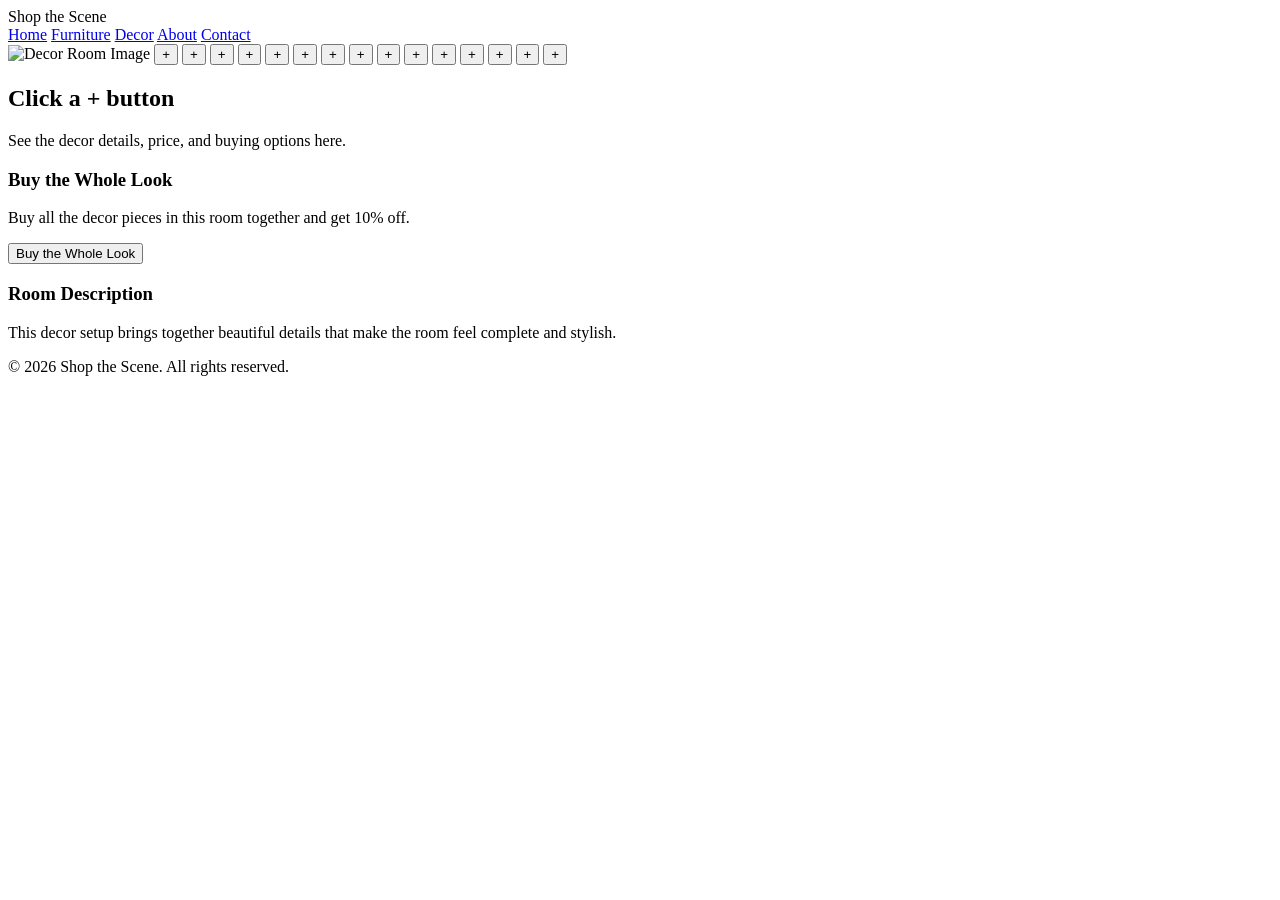
==== decor-detail.html @ ca819c47 "Create decor-detail.html" ====
<!DOCTYPE html>
<html lang="en">
<head>
  <meta charset="UTF-8" />
  <meta name="viewport" content="width=device-width, initial-scale=1.0" />
  <title>Decor Detail | Shop the Scene</title>
  <link rel="stylesheet" href="style.css" />
</head>
<body>

  <header class="main-header">
    <div class="logo">Shop the Scene</div>

    <nav class="nav-links">
      <a href="index.html">Home</a>
      <a href="furniture.html">Furniture</a>
      <a href="decors.html">Decor</a>
      <a href="index.html#about">About</a>
      <a href="index.html#contact">Contact</a>
    </nav>
  </header>

  <section class="detail-page">
    <div class="detail-layout">

      <div class="detail-image-box">
        <img id="roomImage" src="" alt="Decor Room Image" />

        <!-- zmirror -->
        <button class="hotspot room-zmirror" style="top: 22%; left: 15%;" onclick="showProduct('zmirrorr')">+</button>

        <!-- livingroom -->
        <button class="hotspot room-livingroom" style="top: 45%; left: 90%;" onclick="showProduct('zmirrorr')">+</button>
        <button class="hotspot room-livingroom" style="top: 80%; left: 48%;" onclick="showProduct('rug')">+</button>
        <button class="hotspot room-livingroom" style="top: 40%; left: 18%;" onclick="showProduct('floorLamp')">+</button>
        <button class="hotspot room-livingroom" style="top: 25%; left: 60%;" onclick="showProduct('wallFrame')">+</button>

        <!-- grid -->
        <button class="hotspot room-grid" style="top: 32%; left: 20%;" onclick="showProduct('grill')">+</button>

        <!-- doorstep -->
        <button class="hotspot room-doorstep" style="top: 26%; left: 40%;" onclick="showProduct('mirror')">+</button>
        <button class="hotspot room-doorstep" style="top: 70%; left: 65%;" onclick="showProduct('stool')">+</button>
        <button class="hotspot room-doorstep" style="top: 75%; left: 40%;" onclick="showProduct('shoestand')">+</button>
        <button class="hotspot room-doorstep" style="top: 5%; left: 80%;" onclick="showProduct('holder')">+</button>

        <!-- plantu -->
        <button class="hotspot room-plantu" style="top: 28%; left: 75%;" onclick="showProduct('plant')">+</button>

        <!-- beanbagg -->
        <button class="hotspot room-beanbagg" style="top: 25%; left: 18%;" onclick="showProduct('beanbag')">+</button>

        <!-- clockk -->
        <button class="hotspot room-clockk" style="top: 30%; left: 50%;" onclick="showProduct('clock')">+</button>

        <!-- pillows -->
        <button class="hotspot room-pillows" style="top: 40%; left: 30%;" onclick="showProduct('pillowss')">+</button>

        <!-- holderr -->
        <button class="hotspot room-holderr" style="top: 30%; left: 70%;" onclick="showProduct('holder')">+</button>
      </div>

      <div class="detail-info-panel">
        <div id="productInfo">
          <h2>Click a + button</h2>
          <p>See the decor details, price, and buying options here.</p>
        </div>

        <div class="whole-look-box">
          <h3>Buy the Whole Look</h3>
          <p>Buy all the decor pieces in this room together and get 10% off.</p>
          <button class="whole-look-btn" onclick="buyWholeLook()">Buy the Whole Look</button>
          <div id="wholeLookResult" class="whole-look-result"></div>
        </div>

        <div class="room-description-box">
          <h3>Room Description</h3>
          <p id="roomDescription">
            This decor setup brings together beautiful details that make the room feel complete and stylish.
          </p>
        </div>
      </div>

    </div>
  </section>

  <footer class="main-footer">
    <p>© 2026 Shop the Scene. All rights reserved.</p>
  </footer>

  <script src="decor-detail.js"></script>
</body>
</html>
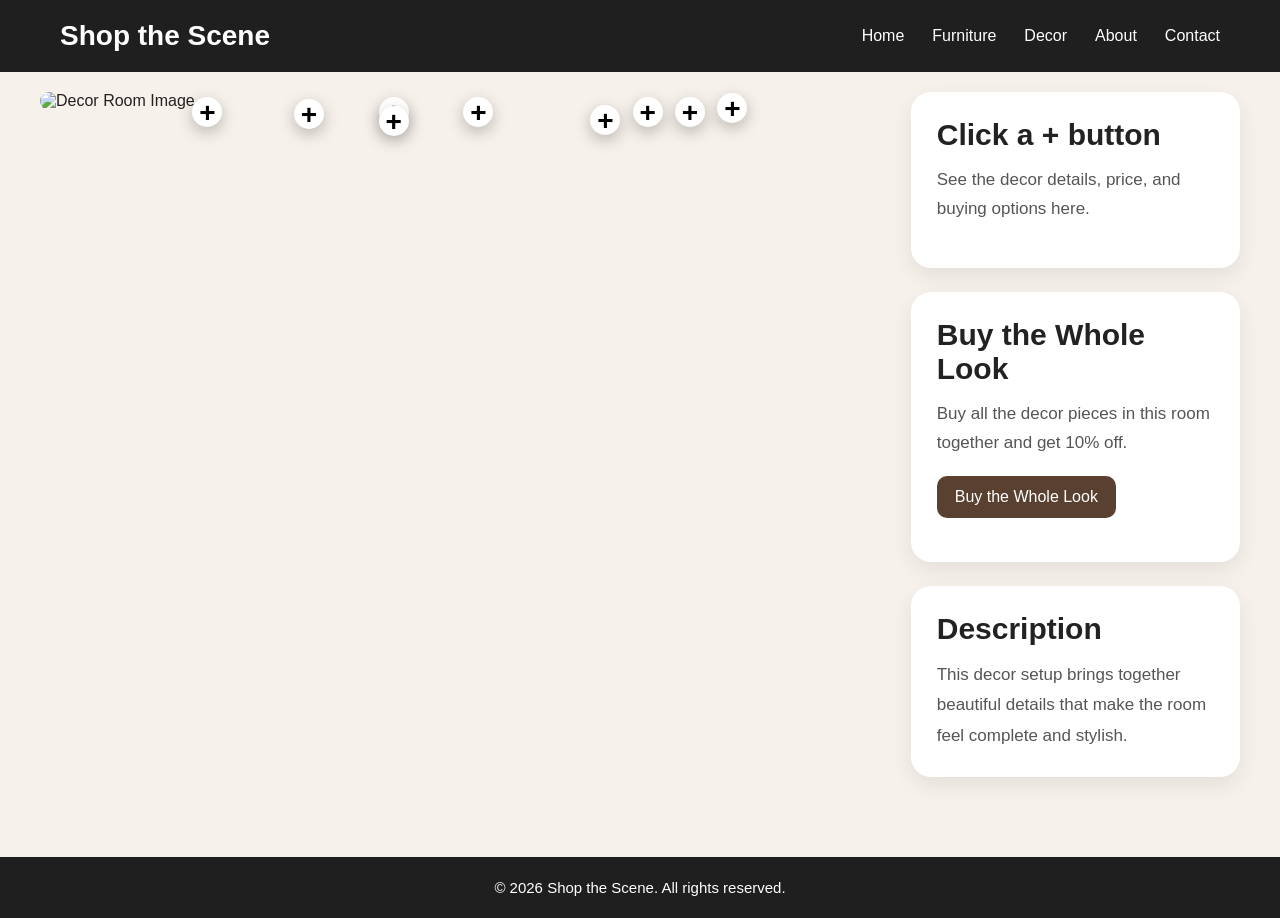
==== commit 5d73da72: "Update decor-detail.html" ====
--- a/decor-detail.html
+++ b/decor-detail.html
@@ -74,7 +74,7 @@
         </div>
 
         <div class="room-description-box">
-          <h3>Room Description</h3>
+          <h3>Description</h3>
           <p id="roomDescription">
             This decor setup brings together beautiful details that make the room feel complete and stylish.
           </p>
--- a/style.css
+++ b/style.css
@@ -0,0 +1,534 @@
+* {
+  margin: 0;
+  padding: 0;
+  box-sizing: border-box;
+}
+
+
+html {
+  scroll-behavior: smooth;
+}
+.social-icons {
+  margin-top: 30px;
+  display: flex;
+  justify-content: center;
+  gap: 25px;
+}
+
+.social-icons a {
+  background: white;
+  padding: 12px;
+  border-radius: 50%;
+  box-shadow: 0 6px 15px rgba(0, 0, 0, 0.1);
+}
+
+
+.social-icons a:hover {
+  color: #d7b48c;
+  transform: translateY(-3px);
+}
+
+body {
+  font-family: Arial, sans-serif;
+  background: #f6f1ea;
+  color: #222;
+}
+
+/* HEADER */
+header,
+.main-header {
+  width: 100%;
+  padding: 20px 60px;
+  display: flex;
+  justify-content: space-between;
+  align-items: center;
+  background: #1f1f1f;
+  z-index: 1000;
+}
+
+.logo {
+  color: white;
+  font-size: 28px;
+  font-weight: bold;
+}
+
+nav,
+.nav-links {
+  display: flex;
+  gap: 28px;
+  flex-wrap: wrap;
+}
+
+nav a,
+.nav-links a {
+  color: white;
+  text-decoration: none;
+  font-size: 16px;
+  transition: 0.3s;
+}
+
+nav a:hover,
+.nav-links a:hover {
+  color: #d7b48c;
+}
+
+/* HERO SECTION */
+.hero {
+  height: 100vh;
+  background: url("https://i.pinimg.com/1200x/0a/89/d0/0a89d09be4c4818d2dae8f8d7e35e930.jpg") center/cover no-repeat;
+  position: relative;
+  display: flex;
+  align-items: center;
+  padding: 0 80px;
+}
+
+.overlay {
+  position: absolute;
+  inset: 0;
+  background: rgba(0, 0, 0, 0.42);
+}
+
+.hero-content {
+  position: relative;
+  z-index: 2;
+  color: white;
+  max-width: 600px;
+}
+
+.small-text {
+  font-size: 24px;
+  margin-bottom: 12px;
+}
+
+.hero-content h1 {
+  font-size: 72px;
+  line-height: 1.1;
+  margin-bottom: 20px;
+}
+
+.quote {
+  font-size: 22px;
+  margin-bottom: 30px;
+  color: #f1e3d3;
+}
+
+.hero-btn {
+  display: inline-block;
+  padding: 14px 28px;
+  background: rgba(255, 255, 255, 0.2);
+  color: white;
+  text-decoration: none;
+  border-radius: 8px;
+  border: 1px solid rgba(255, 255, 255, 0.5);
+  transition: 0.3s;
+}
+
+.hero-btn:hover {
+  background: #f3c98b;
+  color: #222;
+}
+
+/* HOME SECTIONS */
+.section {
+  padding: 100px 60px;
+  text-align: center;
+  min-height: 60vh;
+  display: flex;
+  flex-direction: column;
+  justify-content: center;
+}
+
+.section h2 {
+  font-size: 40px;
+  margin-bottom: 20px;
+}
+
+.section p {
+  font-size: 20px;
+  max-width: 800px;
+  margin: 0 auto;
+  line-height: 1.7;
+}
+
+.light {
+  background: #fffaf5;
+}
+
+.furniture-section,
+.decor-section {
+  padding: 100px 80px;
+  background: #f5f1ea;
+}
+
+.decor-section {
+  background: #fffaf5;
+}
+
+.furniture-content {
+  max-width: 600px;
+}
+
+.furniture-content h2 {
+  font-size: 48px;
+  margin-bottom: 20px;
+  text-align: left;
+}
+
+.furniture-content p {
+  font-size: 20px;
+  color: #555;
+  line-height: 1.7;
+  margin-bottom: 30px;
+  text-align: left;
+}
+
+.see-more-btn {
+  display: inline-block;
+  padding: 14px 26px;
+  background: #1f1f1f;
+  color: white;
+  text-decoration: none;
+  border-radius: 8px;
+  font-size: 16px;
+  transition: 0.3s;
+}
+
+.see-more-btn:hover {
+  background: #5a4030;
+}
+
+/* PAGE INTRO */
+.page-intro {
+  padding: 60px 70px 20px;
+}
+
+.intro-text {
+  max-width: 700px;
+}
+
+.intro-text h1 {
+  font-size: 54px;
+  margin-bottom: 18px;
+}
+
+.intro-text p {
+  font-size: 22px;
+  line-height: 1.7;
+  color: #555;
+}
+
+/* GALLERY PAGE */
+.gallery-section {
+  padding: 20px 60px 80px;
+}
+
+.masonry-grid {
+  column-count: 3;
+  column-gap: 24px;
+}
+
+.masonry-item {
+  display: inline-block;
+  width: 100%;
+  margin-bottom: 24px;
+  text-decoration: none;
+  background: transparent;
+  box-shadow: none;
+  border-radius: 20px;
+  overflow: hidden;
+  break-inside: avoid;
+  -webkit-column-break-inside: avoid;
+  page-break-inside: avoid;
+  transition: transform 0.25s ease;
+}
+
+.masonry-item:hover {
+  transform: translateY(-5px);
+}
+
+.masonry-item img {
+  width: 100%;
+  height: auto;
+  display: block;
+  border-radius: 20px;
+  object-fit: contain;
+}
+
+/* HIDE NAMES UNDER/ON IMAGES */
+.masonry-info,
+.image-overlay,
+.masonry-item h3 {
+  display: none;
+}
+
+/* DETAIL PAGE */
+.detail-page {
+  padding: 20px 40px 40px;
+}
+
+.detail-layout {
+  display: flex;
+  align-items: flex-start;
+  justify-content: space-between;
+  gap: 24px;
+  flex-wrap: nowrap;
+}
+
+.detail-image-box {
+  position: relative;
+  width: 72%;
+}
+
+.detail-image-box img {
+  width: 100%;
+  height: auto;
+  object-fit: cover;
+  display: block;
+  border-radius: 22px;
+}
+
+.detail-info-panel {
+  width: 28%;
+  display: flex;
+  flex-direction: column;
+  gap: 24px;
+}
+
+.hotspot {
+  position: absolute;
+  width: 30px;
+  height: 30px;
+  border: none;
+  border-radius: 50%;
+  background: white;
+  color: black;
+  font-size: 28px;
+  font-weight: bold;
+  cursor: pointer;
+  box-shadow: 0 5px 16px rgba(0, 0, 0, 0.25);
+  transition: 0.3s;
+}
+
+.hotspot:hover {
+  transform: scale(1.08);
+  background: #f3e4d4;
+}
+
+#productInfo,
+.whole-look-box {
+  background: white;
+  border-radius: 20px;
+  padding: 26px;
+  box-shadow: 0 8px 22px rgba(0, 0, 0, 0.08);
+}
+
+#productInfo h2,
+.whole-look-box h3 {
+  font-size: 30px;
+  margin-bottom: 14px;
+}
+
+#productInfo p,
+.whole-look-box p {
+  font-size: 17px;
+  line-height: 1.7;
+  color: #555;
+  margin-bottom: 18px;
+}
+
+.single-price {
+  font-size: 22px;
+  font-weight: bold;
+  margin-bottom: 18px;
+  color: #1d7c35;
+}
+
+.action-buttons {
+  display: flex;
+  gap: 12px;
+  flex-wrap: wrap;
+}
+
+.buy-btn,
+.cart-btn,
+.whole-look-btn {
+  border: none;
+  border-radius: 10px;
+  padding: 12px 18px;
+  font-size: 16px;
+  cursor: pointer;
+}
+
+.buy-btn {
+  background: #1f1f1f;
+  color: white;
+}
+
+.cart-btn {
+  background: #d7b48c;
+  color: #222;
+}
+
+.whole-look-btn {
+  background: #5a4030;
+  color: white;
+}
+
+.whole-look-result {
+  margin-top: 18px;
+  font-size: 17px;
+  line-height: 1.8;
+  color: #222;
+}
+
+/* FOOTER */
+footer,
+.main-footer {
+  background: #1f1f1f;
+  color: white;
+  text-align: center;
+  padding: 22px;
+  font-size: 15px;
+  margin-top: 40px;
+}
+
+/* HIDE HOTSPOTS BY DEFAULT */
+.room-bedroom,
+.room-living,
+.room-study {
+  display: none;
+}
+
+/* RESPONSIVE */
+@media (max-width: 992px) {
+  header,
+  .main-header {
+    padding: 18px 25px;
+    flex-direction: column;
+    gap: 14px;
+  }
+
+  nav,
+  .nav-links {
+    justify-content: center;
+    gap: 18px;
+  }
+
+  .hero {
+    padding: 0 30px;
+  }
+
+  .hero-content h1 {
+    font-size: 48px;
+  }
+
+  .small-text {
+    font-size: 20px;
+  }
+
+  .quote {
+    font-size: 18px;
+  }
+
+  .section,
+  .furniture-section,
+  .decor-section,
+  .page-intro,
+  .gallery-section,
+  .detail-page {
+    padding-left: 20px;
+    padding-right: 20px;
+  }
+
+  .section h2,
+  .furniture-content h2,
+  .intro-text h1 {
+    font-size: 42px;
+  }
+
+  .section p,
+  .furniture-content p,
+  .intro-text p {
+    font-size: 18px;
+  }
+
+  .masonry-grid {
+    column-count: 2;
+  }
+
+  .detail-layout {
+    flex-direction: column;
+    gap: 20px;
+  }
+
+  .detail-image-box,
+  .detail-info-panel {
+    width: 100%;
+  }
+
+  .detail-image-box img {
+    height: auto;
+    max-height: none;
+  }
+}
+
+@media (max-width: 600px) {
+  .masonry-grid {
+    column-count: 1;
+  }
+
+  .hotspot {
+    width: 42px;
+    height: 42px;
+    font-size: 24px;
+  }
+
+  #productInfo h2,
+  .whole-look-box h3 {
+    font-size: 26px;
+  }
+}
+
+.room-description-box {
+  background: white;
+  border-radius: 20px;
+  padding: 26px;
+  box-shadow: 0 8px 22px rgba(0, 0, 0, 0.08);
+}
+
+.room-description-box h3 {
+  font-size: 30px;
+  margin-bottom: 14px;
+}
+
+.room-description-box p {
+  font-size: 17px;
+  line-height: 1.8;
+  color: #555;
+}
+.room-description-box {
+  background: white;
+  border-radius: 20px;
+  padding: 26px;
+  box-shadow: 0 8px 22px rgba(0, 0, 0, 0.08);
+}
+
+.room-description-box h3 {
+  font-size: 30px;
+  margin-bottom: 14px;
+}
+
+.room-description-box p {
+  font-size: 17px;
+  line-height: 1.8;
+  color: #555;
+}
+
+.room-zmirror,
+.room-livingroom,
+.room-grid,
+.room-wallart,
+.room-rugstyle,
+.room-cozydecor {
+  display: none;
+}
